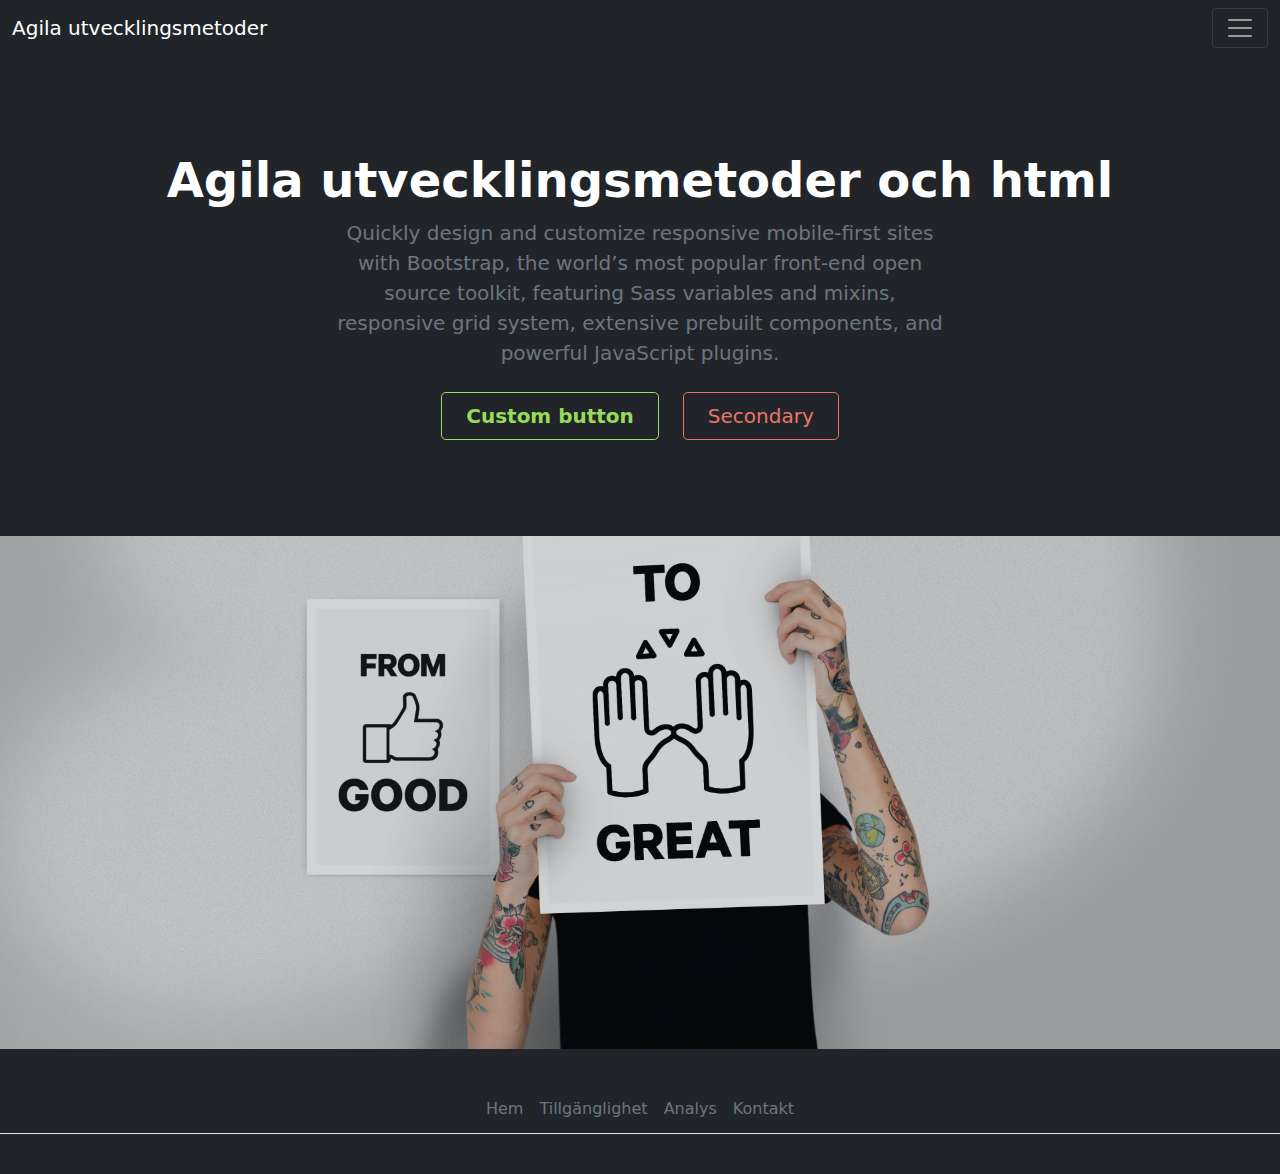
==== index.html @ 38fab5e0 "Add all" ====
<!doctype html>
<html lang="en">
  <head>
    <meta name="description" content="Agila utvecklingsmetoder och html">

    <!-- Required meta tags -->
    <meta charset="utf-8">
    <meta name="viewport" content="width=device-width, initial-scale=1">

    <!-- Bootstrap CSS -->
    <link href="bootstrap.css" rel="stylesheet" >
    <link rel="stylesheet" href="style.css">

    <title>Agila utvecklingsmetoder</title>
  </head>
  <body>
    <nav class="navbar navbar-dark bg-dark">
        <div class="container-fluid">
            <a class="navbar-brand" href="index.html">Agila utvecklingsmetoder</a>
            <button class="navbar-toggler" type="button" data-bs-toggle="collapse" 
            data-bs-target="#navbarNavAltMarkup" aria-controls="navbarNavAltMarkup"
             aria-expanded="false" aria-label="Toggle navigation">
                <span class="navbar-toggler-icon"></span>
            </button>
                <div class="collapse navbar-collapse" id="navbarNavAltMarkup">
                    <div class="navbar-nav">
                        <a class="nav-link active" aria-current="page" href="index.html" style="color: rosybrown;">Hem</a>
                        <a class="nav-link" href="klienttekniker.html" style="color: skyblue;">Klienttekniker</a>
                        <a class="nav-link" href="projektmetodik.html" style="color: salmon;">Projektmetodik</a>
                        <a class="nav-link" href="internet.html" style="color: springgreen;">Internet</a>
                        <a class="nav-link" href="tillganglighet.html">Tillgänglighet</a>
                        <a class="nav-link" href="analys.html">Analys</a>
                        <a class="nav-link" href="kontakt.html">Kontakt</a>
                    </div>
                </div>
            </div>
      </nav>
      <main>
      <div class="bg-dark text-secondary px-4 py-5 text-center">
        <div class="py-5">
          <h1 class="display-5 fw-bold text-white">Agila utvecklingsmetoder och html</h1>
          <div class="col-lg-6 mx-auto">
            <p class="fs-5 mb-4">Quickly design and customize responsive mobile-first sites with Bootstrap, 
                the world’s most popular front-end open source toolkit, featuring Sass variables and mixins, 
                responsive grid system, extensive prebuilt components, and powerful JavaScript plugins.</p>
            <div class="d-grid gap-2 d-sm-flex justify-content-sm-center">
              <button type="button" class="btn btn-outline-info btn-lg px-4 me-sm-3 fw-bold" onclick="clickTest()">Custom button</button>
              <button type="button" class="btn btn-outline-light btn-lg px-4">Secondary</button>
            </div>
          </div>
        </div>
      </div>
    
    <div style="border: 0ch;">
      <img class="bild img-fluid" src="goodToGreat.jpg" alt="From good to great">
    </div>
  </main>

    <footer class="py-3 my-4">
      <ul class="nav justify-content-center border-bottom pb-1 mb-0">
        <li class="nav-item"><a href="index.html" class="nav-link px-2 text-muted">Hem</a></li>
        <li class="nav-item"><a href="tillganglighet.html" class="nav-link px-2 text-muted">Tillgänglighet</a></li>
        <li class="nav-item"><a href="analys.html" class="nav-link px-2 text-muted">Analys</a></li>
        <li class="nav-item"><a href="kontakt.html" class="nav-link px-2 text-muted">Kontakt</a></li>
      </ul>
    </footer>
    <!-- Optional JavaScript; choose one of the two! -->

    <!-- Option 1: Bootstrap Bundle with Popper -->
    <script src="https://cdn.jsdelivr.net/npm/bootstrap@5.1.3/dist/js/bootstrap.bundle.min.js" 
    integrity="sha384-ka7Sk0Gln4gmtz2MlQnikT1wXgYsOg+OMhuP+IlRH9sENBO0LRn5q+8nbTov4+1p" crossorigin="anonymous"></script>

    <script src="javascript.js"></script>
    <!-- Option 2: Separate Popper and Bootstrap JS -->
    <!--
    <script src="https://cdn.jsdelivr.net/npm/@popperjs/core@2.10.2/dist/umd/popper.min.js" integrity="sha384-7+zCNj/IqJ95wo16oMtfsKbZ9ccEh31eOz1HGyDuCQ6wgnyJNSYdrPa03rtR1zdB" crossorigin="anonymous"></script>
    <script src="https://cdn.jsdelivr.net/npm/bootstrap@5.1.3/dist/js/bootstrap.min.js" integrity="sha384-QJHtvGhmr9XOIpI6YVutG+2QOK9T+ZnN4kzFN1RtK3zEFEIsxhlmWl5/YESvpZ13" crossorigin="anonymous"></script>
    -->
    
  </body>
</html>
---- style.css ----
img.bild {
    opacity: 0.8;
    display: block;
    margin: 0 auto;
}
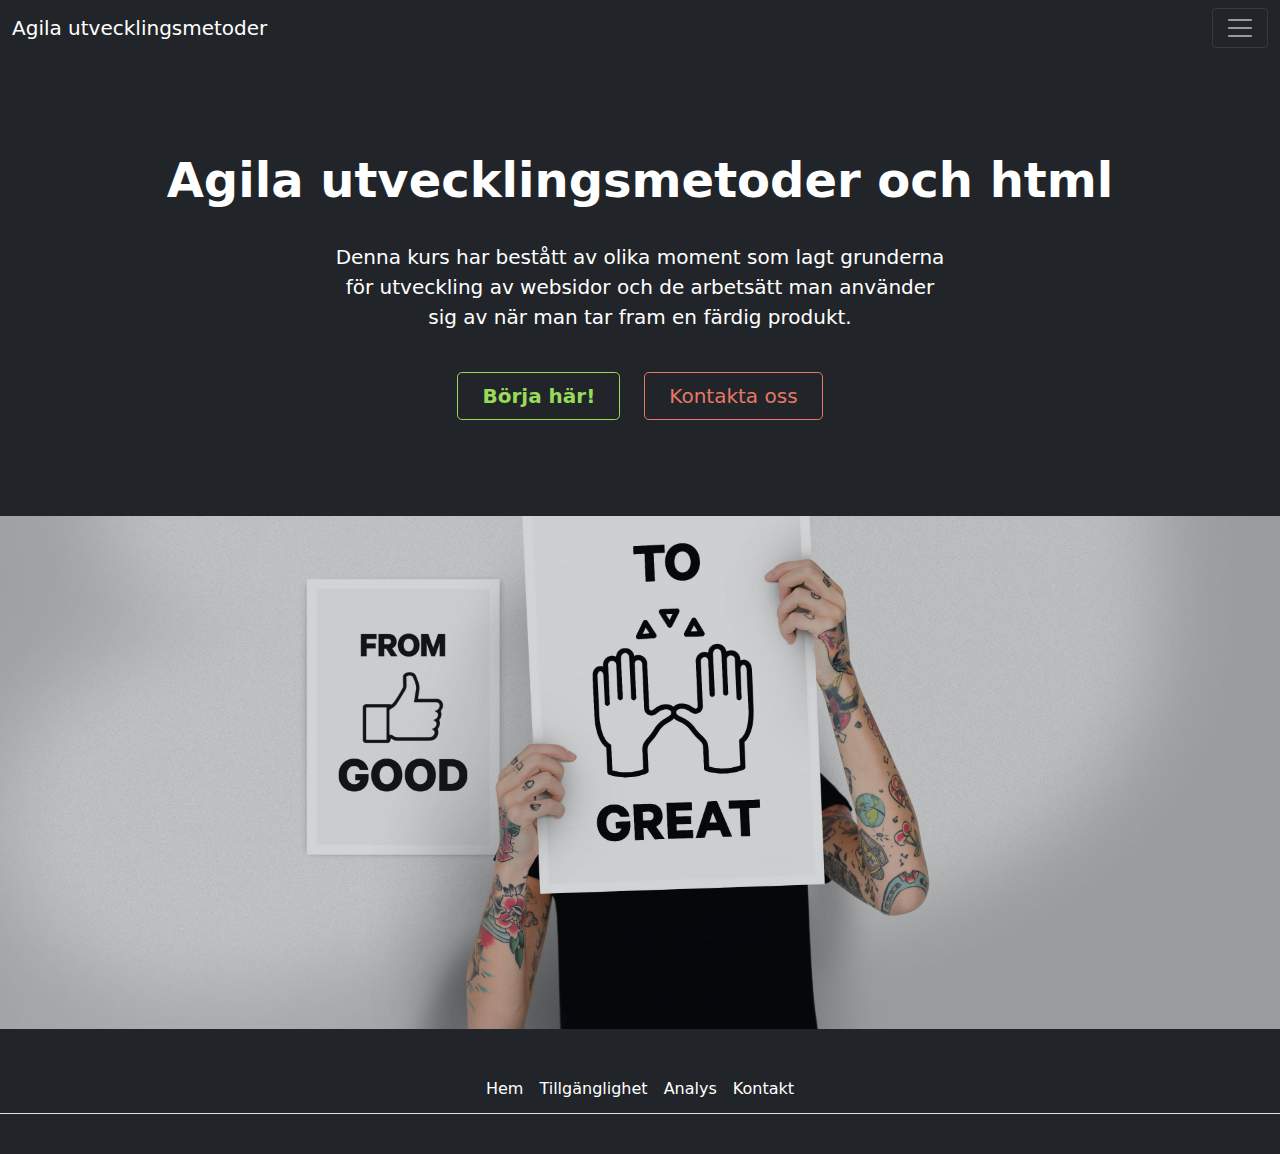
==== commit 2563d830: "text" ====
--- a/index.html
+++ b/index.html
@@ -24,10 +24,10 @@
             </button>
                 <div class="collapse navbar-collapse" id="navbarNavAltMarkup">
                     <div class="navbar-nav">
-                        <a class="nav-link active" aria-current="page" href="index.html" style="color: rosybrown;">Hem</a>
-                        <a class="nav-link" href="klienttekniker.html" style="color: skyblue;">Klienttekniker</a>
-                        <a class="nav-link" href="projektmetodik.html" style="color: salmon;">Projektmetodik</a>
-                        <a class="nav-link" href="internet.html" style="color: springgreen;">Internet</a>
+                        <a class="nav-link active" aria-current="page" href="index.html">Hem</a>
+                        <a class="nav-link" href="klienttekniker.html">Klienttekniker</a>
+                        <a class="nav-link" href="projektmetodik.html">Projektmetodik</a>
+                        <a class="nav-link" href="internet.html">Internet</a>
                         <a class="nav-link" href="tillganglighet.html">Tillgänglighet</a>
                         <a class="nav-link" href="analys.html">Analys</a>
                         <a class="nav-link" href="kontakt.html">Kontakt</a>
@@ -39,13 +39,15 @@
       <div class="bg-dark text-secondary px-4 py-5 text-center">
         <div class="py-5">
           <h1 class="display-5 fw-bold text-white">Agila utvecklingsmetoder och html</h1>
+          <br>
           <div class="col-lg-6 mx-auto">
-            <p class="fs-5 mb-4">Quickly design and customize responsive mobile-first sites with Bootstrap, 
-                the world’s most popular front-end open source toolkit, featuring Sass variables and mixins, 
-                responsive grid system, extensive prebuilt components, and powerful JavaScript plugins.</p>
+            <p class="fs-5 sam">Denna kurs har bestått av olika moment som lagt grunderna för
+              utveckling av websidor och de arbetsätt man använder sig av när man tar fram en 
+              färdig produkt.</p>
+            <br>
             <div class="d-grid gap-2 d-sm-flex justify-content-sm-center">
-              <button type="button" class="btn btn-outline-info btn-lg px-4 me-sm-3 fw-bold" onclick="clickTest()">Custom button</button>
-              <button type="button" class="btn btn-outline-light btn-lg px-4">Secondary</button>
+              <button type="button" class="btn btn-outline-info btn-lg px-4 me-sm-3 fw-bold" onclick="document.location='klienttekniker.html'">Börja här!</button>
+              <button type="button" class="btn btn-outline-light btn-lg px-4" onclick="document.location='kontakt.html'">Kontakta oss</button>
             </div>
           </div>
         </div>
@@ -67,8 +69,7 @@
     <!-- Optional JavaScript; choose one of the two! -->
 
     <!-- Option 1: Bootstrap Bundle with Popper -->
-    <script src="https://cdn.jsdelivr.net/npm/bootstrap@5.1.3/dist/js/bootstrap.bundle.min.js" 
-    integrity="sha384-ka7Sk0Gln4gmtz2MlQnikT1wXgYsOg+OMhuP+IlRH9sENBO0LRn5q+8nbTov4+1p" crossorigin="anonymous"></script>
+    <script src="bootstrap.js"></script>
 
     <script src="javascript.js"></script>
     <!-- Option 2: Separate Popper and Bootstrap JS -->
--- a/style.css
+++ b/style.css
@@ -3,5 +3,135 @@
     display: block;
     margin: 0 auto;
 }
+/* Style inputs with type="text", select elements and textareas */
+input[type=text], select, textarea {
+  width: 100%; /* Full width */
+  padding: 12px; /* Some padding */ 
+  border: 1px solid #ccc; /* Gray border */
+  border-radius: 4px; /* Rounded borders */
+  box-sizing: border-box; /* Make sure that padding and width stays in place */
+  margin-top: 6px; /* Add a top margin */
+  margin-bottom: 16px; /* Bottom margin */
+  resize: vertical /* Allow the user to vertically resize the textarea (not horizontally) */
+}
+input[type=email], select, textarea {
+    width: 100%; /* Full width */
+    padding: 12px; /* Some padding */ 
+    border: 1px solid #ccc; /* Gray border */
+    border-radius: 4px; /* Rounded borders */
+    box-sizing: border-box; /* Make sure that padding and width stays in place */
+    margin-top: 6px; /* Add a top margin */
+    margin-bottom: 16px; /* Bottom margin */
+    resize: vertical /* Allow the user to vertically resize the textarea (not horizontally) */
+  }
 
+/* Style the submit button with a specific background color etc */
+input[type=submit] {
+  color: #98da5a;
+  border-color: #98da5a;
+  background-color: transparent;
+  color: #98da5a;
+  padding: 12px 20px;
+  /* border:; */
+  border-radius: 10px;
+  cursor: pointer;
+}
 
+/* When moving the mouse over the submit button, add a darker green color */
+input[type=submit]:hover {
+    color: #000;
+  background-color: #98da5a;
+  border-color: #98da5a;
+}
+
+/* Add a background color and some padding around the form */
+.container {
+  border-radius: 5px;
+  padding: 20px;
+}
+
+.container1 {
+    background-color: rgb(47, 53, 59);
+    padding: 30px;
+    width: 80%;
+    margin: 0 auto;
+    border-radius: 15px;
+    display: flex;
+    flex-direction: row;
+    align-items: flex-start;
+    justify-content: flex-start;
+    margin-top: 40px;
+    box-sizing: border-box;
+    border: 0px;
+    border-width: 0px;
+    word-wrap: wrap;
+}
+
+.container1 p{
+    color: white;
+    text-align:left;
+}
+
+h1 {
+    color: white;
+    text-align: center;
+}
+
+h2 {
+    color: white;
+    margin-top: 10px;
+    font-size: 17px;
+    text-align: left;
+}
+
+.bg-image{
+    background-image: url("forest.jpg");
+    background-repeat: no-repeat;
+    background-size:cover;
+    height: 100%;
+    background-attachment: fixed;
+}
+
+.bg-image2{
+    background-image: url("water.jpg");
+    background-repeat: no-repeat;
+    background-size:cover;
+    height: 100%;
+    background-attachment: fixed;
+}
+
+header {
+    margin-bottom: 40px;
+}
+
+.projekt {
+    color:rgb(130, 187, 243);
+    max-width: 100%;
+}
+
+.klient {
+    color:#98da5a;
+    max-width: 100%;
+}
+
+.tillgang {
+    color: #e67865;
+    max-width: 100%;
+}
+
+.inter {
+    color: rgb(223, 223, 37);
+}
+
+.le-al {
+    text-align: left;
+}
+
+.sam {
+    color:white;
+}
+
+.lis {
+    color: white;
+    ;
+}
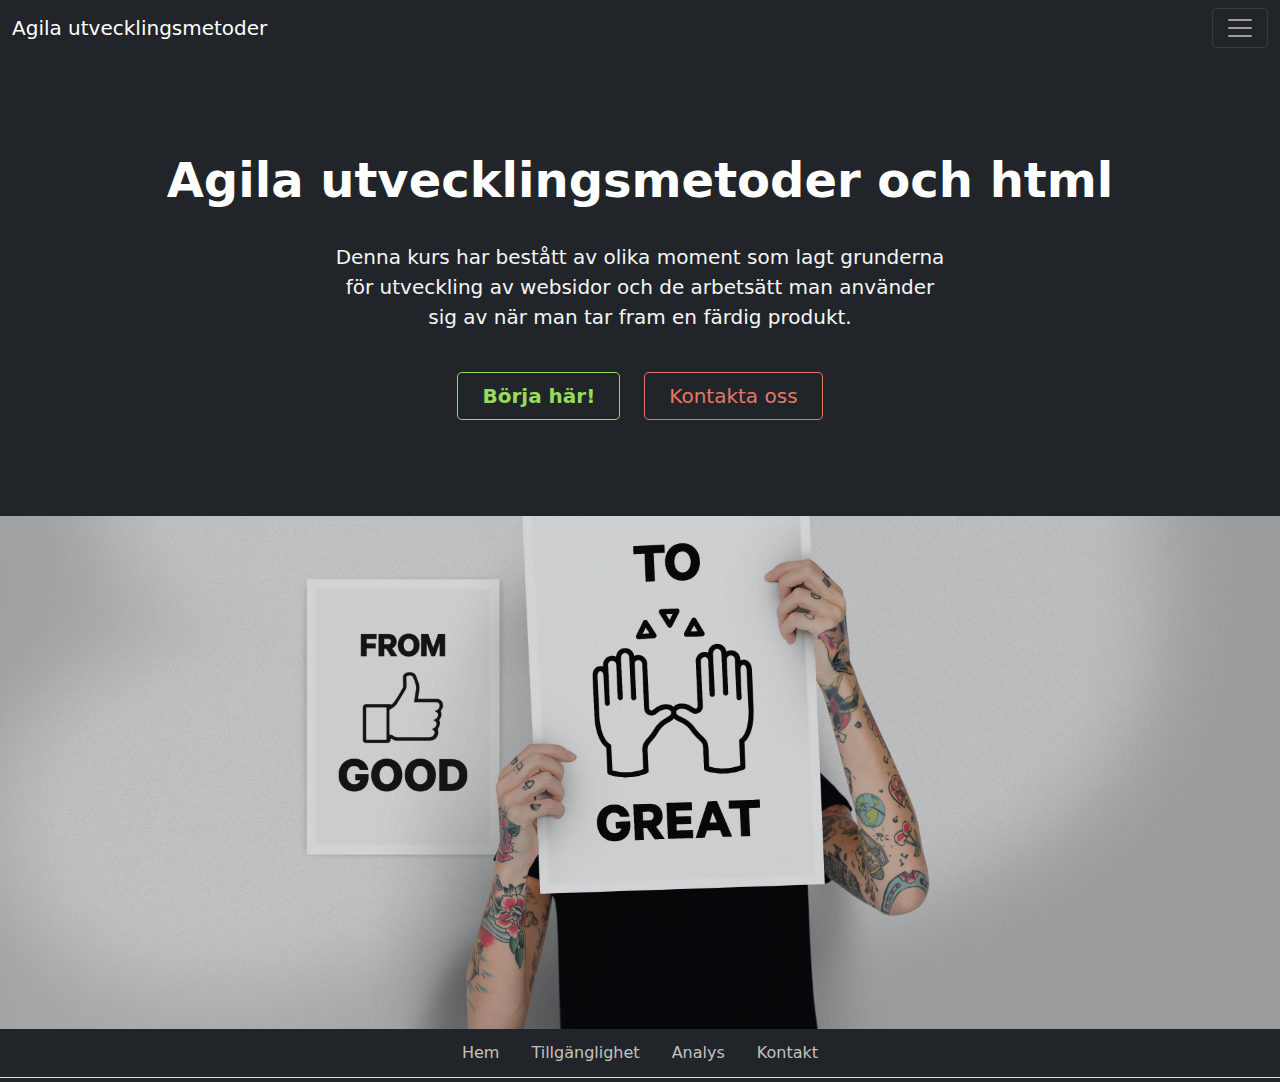
==== commit f5d2e363: "done" ====
--- a/index.html
+++ b/index.html
@@ -23,14 +23,33 @@
                 <span class="navbar-toggler-icon"></span>
             </button>
                 <div class="collapse navbar-collapse" id="navbarNavAltMarkup">
-                    <div class="navbar-nav">
-                        <a class="nav-link active" aria-current="page" href="index.html">Hem</a>
-                        <a class="nav-link" href="klienttekniker.html">Klienttekniker</a>
-                        <a class="nav-link" href="projektmetodik.html">Projektmetodik</a>
-                        <a class="nav-link" href="internet.html">Internet</a>
-                        <a class="nav-link" href="tillganglighet.html">Tillgänglighet</a>
-                        <a class="nav-link" href="analys.html">Analys</a>
-                        <a class="nav-link" href="kontakt.html">Kontakt</a>
+                    <div class="nav-m"><br>
+                      <a class="nav aktiv" aria-current="page" href="index.html">Hem</a><br>
+                      <a class="nav1" href="klienttekniker.html">Klienttekniker</a><br>
+                        <a class="nav1 sub" href="klienttekniker.html#html">HTML</a><br>
+                        <a class="nav1 sub" href="klienttekniker.html#java">JavaScript</a><br>
+                        <a class="nav1 sub" href="klienttekniker.html#css">CSS</a><br><br>
+                      <a class="nav2" href="projektmetodik.html">Projektmetodik</a><br>
+                        <a class="nav2 sub" href="projektmetodik.html#vatten">Vattenfallsmetodiken</a><br>
+                        <a class="nav2 sub" href="projektmetodik.html#agil">Agila metoder</a><br>
+                        <a class="nav2 sub" href="projektmetodik.html#manifest">Agila manifestet</a><br>
+                        <a class="nav2 sub" href="projektmetodik.html#arbeta">Arbeta i SCRUM</a><br><br>
+                      <a class="nav3" href="internet.html">Internet</a><br>
+                        <a class="nav3 sub" href="internet.html#klient">Klient-server modellen</a><br>
+                        <a class="nav3 sub" href="internet.html#internet">Internet</a><br>
+                        <a class="nav3 sub" href="internet.html#proto">Protokoll</a><br>
+                        <a class="nav3 sub" href="internet.html#http">http/https</a><br>
+                        <a class="nav3 sub" href="internet.html#ftp">ftp/ftps</a><br><br>
+                      <a class="nav4" href="tillganglighet.html">Tillgänglighet</a><br>
+                        <a class="nav4 sub" href="tillganglighet.html#wcag">WCAG</a><br>
+                        <a class="nav4 sub" href="tillganglighet.html#ex1">Text</a><br>
+                        <a class="nav4 sub" href="tillganglighet.html#ex2">Responsiv</a><br>
+                        <a class="nav4 sub" href="tillganglighet.html#ex3">Hjälpmedel</a><br><br>
+                      <a class="nav5" href="analys.html">Analys</a><br>
+                        <a class="nav5 sub" href="analys.html#tid">Tidshantering</a><br>
+                        <a class="nav5 sub" href="analys.html#tek">Tekniska beslut</a><br>
+                        <a class="nav5 sub" href="analys.html#aff">Affärsvärde</a><br><br>
+                      <a class="nav" href="kontakt.html">Kontakt</a>                    
                     </div>
                 </div>
             </div>
@@ -58,12 +77,12 @@
     </div>
   </main>
 
-    <footer class="py-3 my-4">
+    <footer class="py-1">
       <ul class="nav justify-content-center border-bottom pb-1 mb-0">
-        <li class="nav-item"><a href="index.html" class="nav-link px-2 text-muted">Hem</a></li>
-        <li class="nav-item"><a href="tillganglighet.html" class="nav-link px-2 text-muted">Tillgänglighet</a></li>
-        <li class="nav-item"><a href="analys.html" class="nav-link px-2 text-muted">Analys</a></li>
-        <li class="nav-item"><a href="kontakt.html" class="nav-link px-2 text-muted">Kontakt</a></li>
+        <li class="nav-link"><a href="index.html" class="foot">Hem</a></li>
+        <li class="nav-link"><a href="tillganglighet.html" class="foot">Tillgänglighet</a></li>
+        <li class="nav-link"><a href="analys.html" class="foot">Analys</a></li>
+        <li class="nav-link"><a href="kontakt.html" class="foot">Kontakt</a></li>
       </ul>
     </footer>
     <!-- Optional JavaScript; choose one of the two! -->
--- a/style.css
+++ b/style.css
@@ -2,7 +2,9 @@
     opacity: 0.8;
     display: block;
     margin: 0 auto;
-}
+    width: 100%;
+}
+
 /* Style inputs with type="text", select elements and textareas */
 input[type=text], select, textarea {
   width: 100%; /* Full width */
@@ -51,7 +53,7 @@
 }
 
 .container1 {
-    background-color: rgb(47, 53, 59);
+    background-color: rgba(47, 53, 59);
     padding: 30px;
     width: 80%;
     margin: 0 auto;
@@ -68,17 +70,17 @@
 }
 
 .container1 p{
-    color: white;
+    color: whitesmoke;
     text-align:left;
 }
 
 h1 {
-    color: white;
+    color: whitesmoke;
     text-align: center;
 }
 
 h2 {
-    color: white;
+    color: whitesmoke;
     margin-top: 10px;
     font-size: 17px;
     text-align: left;
@@ -100,38 +102,135 @@
     background-attachment: fixed;
 }
 
+.bg-image3{
+    background-image: url("sky.jpg");
+    background-repeat: no-repeat;
+    background-size:cover;
+    height: 100%;
+    background-attachment: fixed;
+}
+
+.bg-image4{
+    background-image: url("access.jpg");
+    background-repeat: no-repeat;
+    background-size:cover;
+    height: 100%;
+    background-attachment: fixed;
+}
+
+.bg-image5{
+    background-image: url("heather.jpg");
+    background-repeat: no-repeat;
+    background-size:cover;
+    height: 100%;
+    background-attachment: fixed;
+}
+
 header {
     margin-bottom: 40px;
 }
 
 .projekt {
     color:rgb(130, 187, 243);
-    max-width: 100%;
 }
 
 .klient {
     color:#98da5a;
-    max-width: 100%;
 }
 
 .tillgang {
     color: #e67865;
-    max-width: 100%;
 }
 
 .inter {
     color: rgb(223, 223, 37);
 }
 
+.analys {
+    color: rgb(143, 114, 189);
+}
+
 .le-al {
     text-align: left;
 }
 
 .sam {
+    color:whitesmoke;
+}
+
+.lis {
+    color: whitesmoke;
+}
+
+.nav-m {
+    margin-left: 10px;
+}
+
+.sub {
+    font-size: 12px;
+    margin-left: 5px;
+}
+
+.foot {
+    color: rgb(196, 192, 192);
+    text-decoration: none;
+}
+
+.foot:hover {
+    color: whitesmoke;
+}
+
+.nav {
+    color: rgba(255, 255, 255, 0.55);
+    text-decoration: none;
+    text-align: left;
+}
+
+.nav:hover, .nav.active, .nav:focus, .aktiv {
     color:white;
 }
 
-.lis {
-    color: white;
-    ;
-}
+.nav1 {
+    color: #b2cc99;
+    text-decoration: none;
+}
+
+.nav1:hover, .nav1.active, .nav1:focus, .aktiv1 {
+    color: #98da5a;
+}
+
+.nav2 {
+    color: rgb(193, 214, 235);
+    text-decoration: none;
+}
+
+.nav2:hover, .nav2.active, .nav2:focus, .aktiv2 {
+    color: rgb(130, 187, 243);
+}
+
+.nav3 {
+    color: rgb(211, 211, 152);
+    text-decoration: none;
+}
+
+.nav3:hover, .nav3.active, .nav3:focus, .aktiv3 {
+    color: rgb(223, 223, 37);
+}
+
+.nav4 {
+    color: #dfa9a0;
+    text-decoration: none;
+}
+
+.nav4:hover, .nav4.active, .nav4:focus, .aktiv4 {
+    color: #e67865;
+}
+
+.nav5 {
+    color: rgb(144, 136, 156);
+    text-decoration: none;
+}
+
+.nav5:hover, .nav5.active, .nav5:focus, .aktiv5 {
+    color: rgb(160, 130, 207);
+}